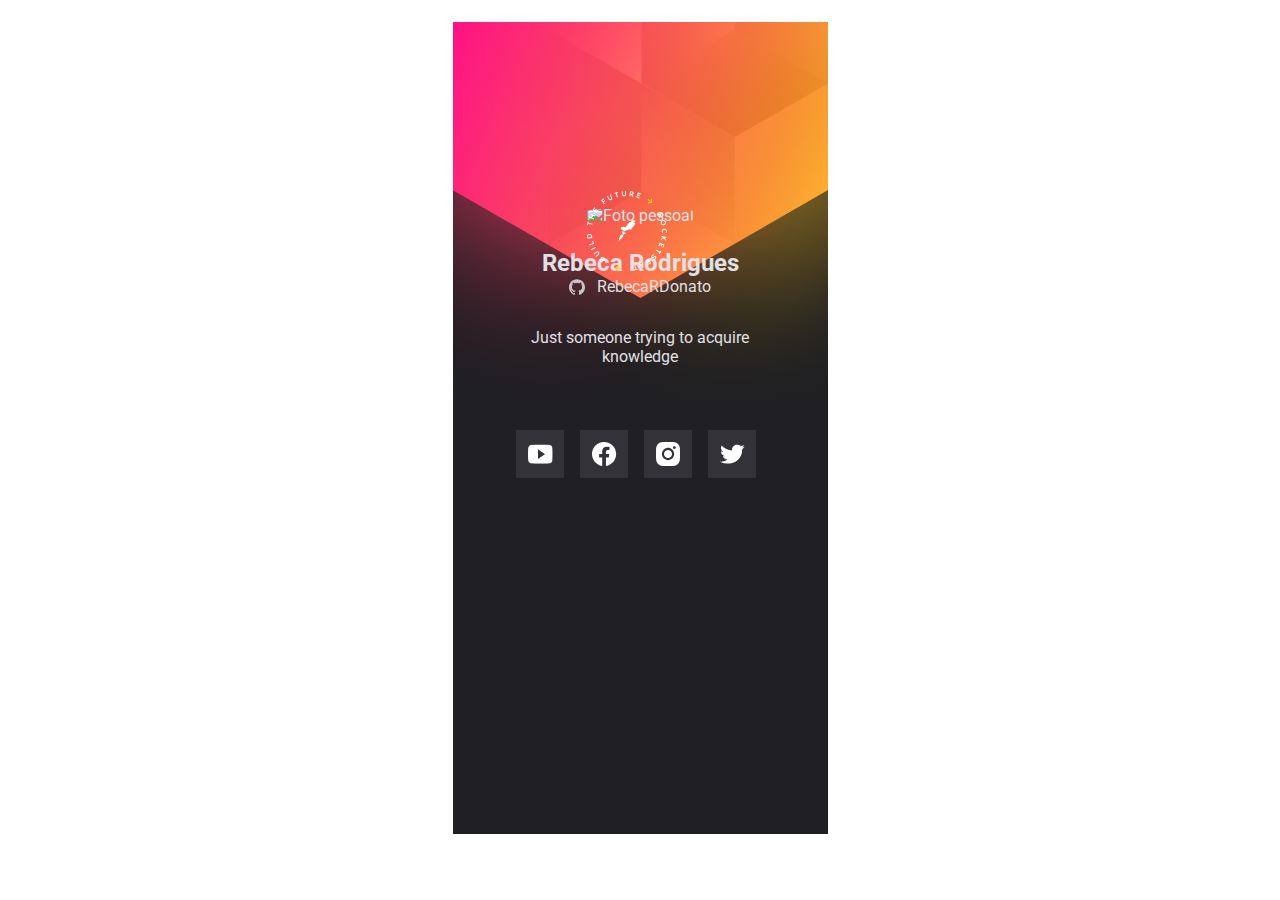
==== index.html @ f3af5ea4 "Rename indexme.html to index.html" ====
<!-- 
  HTML
  
HYPERTEXT 
Hiper texto, é um texto com links

MARKUP
Marcação, no HTML usamos tags (<>)

LANGUAGE
Regras de linguagem
-->

<!DOCTYPE html>
    
<html>
        <head>
         <title>Rebeca Rodrigues - DoWhile 2021</title>
         <link rel="stylesheet" href="styleme.css" />
         <link rel="preconnect" href="https://fonts.googleapis.com">
<link rel="preconnect" href="https://fonts.gstatic.com" crossorigin>
<link href="https://fonts.googleapis.com/css2?family=Roboto:wght@400;700&display=swap" rel="stylesheet"> 

        </head>
            <body>
                <main>
                    <div class="container">

                    <div class="avatar">
                        <span>
                            <img src="images/build.svg" alt="Selo Rockeseat" />
                        </span>
                        <img src="https://lorempixel.com/185/185/people/" alt="Foto pessoal" />
                    </div>

                        <h1>Rebeca Rodrigues</h1>
                        <a href="https://github.com/RebecaRDonato/" target="_blank">
                            <img src="images/github.svg" alt="ícone github">
                            RebecaRDonato</a>
                            <p>
                                Just someone trying to acquire knowledge
                            </p>
                            <ul>
                                <li>
                                 <a href="https://youtube.com" target="_blank">
                                 <img src="images/youtube.svg" alt="ícone youtube" />
                                </li>
                                <li>
                                     <a href="https://facebook.com" target="_blank">
                                    <img src="images/facebook.svg" alt="ícone facebook" />
                                </li>
                                   <li>
                                    <a href="https://www.instagram.com" target="_blank"> 
                                    <img src="images/instagram.svg" alt="ícone instagram" />
                                </li>
                                <li>
                                    <a href="https://twitter.com" target="_blank"> 
                                    <img src="images/twiter.svg" alt="ícone twiter" />
                             </li>   
                         </ul>
                     </div>
                 </main>
             </body>
         </html>
---- styleme.css ----
* {
  margin: 0;
}

html,
body {
  --black: hsl(240, 6%, 13%);
  --grey: hsl(240, 9%, 89%);

  height: 100%;
  font-family: 'Roboto', sans-serif;
  -webkit-font-smoothing: antialiased;
}

body {
  display: grid;
  place-items: center;
}

main {
  background: url(images/background.svg);
  width: 375px;
  height: 812px;
}

.container {
  max-width: 250px;
  margin-left: auto;
  margin-right: auto;
  text-align: center;

  color: var(--grey);
}

.avatar {
  width: 10rem;
  margin: 11.5rem auto 0;

  position: relative;
}

.avatar span {
  position: absolute;
  top: -15px;
  z-index: 1;
}

.avatar > img {
  width: 10rem;
  height: 11.5rem;
  object-fit: cover;

  clip-path: polygon(50% 0, 100% 25%, 100% 75%, 50% 100%, 0 75%, 0 25%);
}

h1 {
  font-size: 1.5rem;

  margin-top: 1.5rem;
}

a {
  color: var(--grey);
  text-decoration: none;

  

  display: flex;
  gap: 0.75rem;

  justify-content: center;
  align-items: center;
}

p {
  margin-top: 2rem;
}

ul {
  margin-top: 4rem;
  list-style: none;
  padding: 0;
  display: flex;
  gap: 0.5rem;
  justify-content: center;
}
li{
  position: relative;
  top: 0;
  transition: 0.5s ease-in-out;
}

li:hover{
  top: -15px;
}
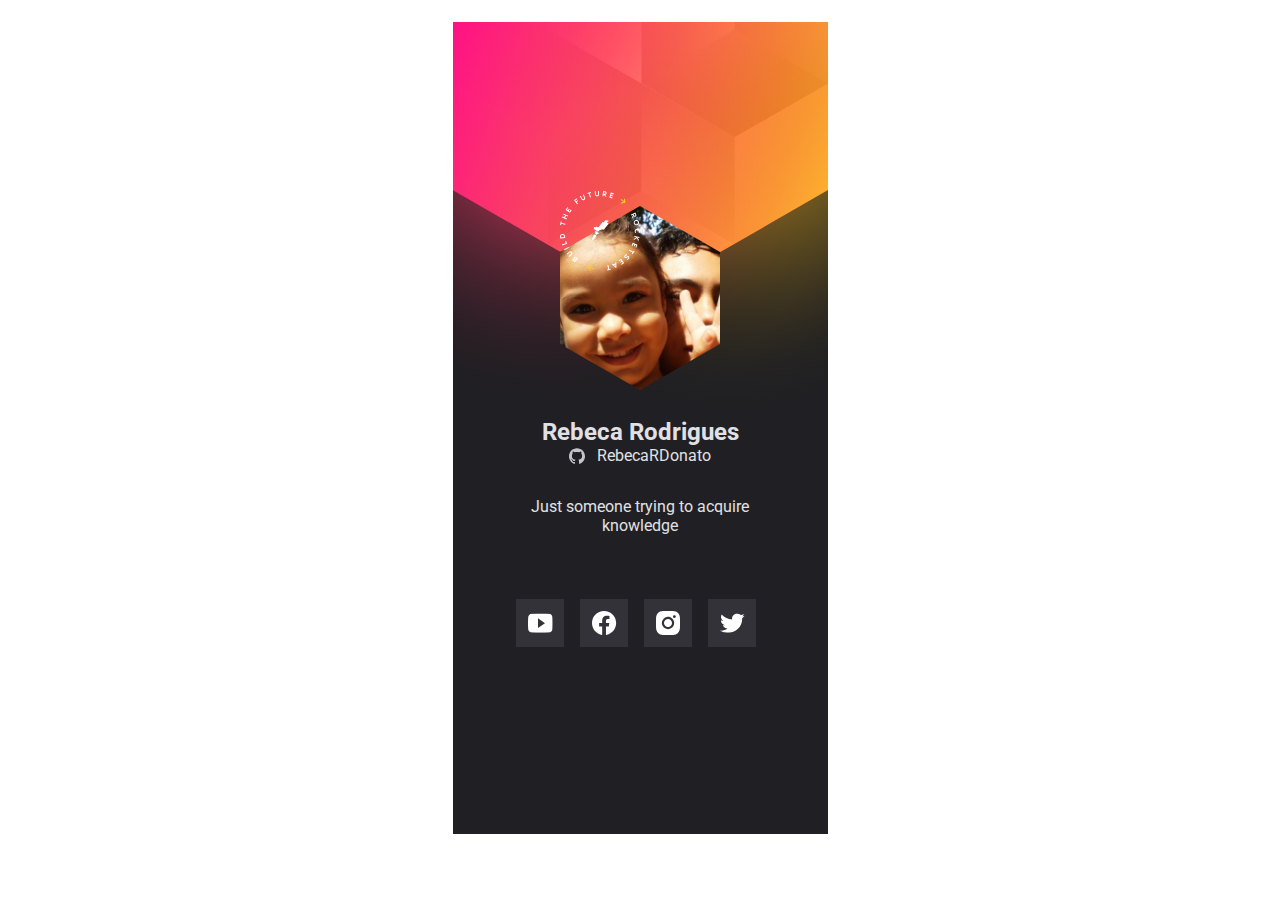
==== commit 57c57fe8: "Update index.html" ====
--- a/index.html
+++ b/index.html
@@ -30,7 +30,7 @@
                         <span>
                             <img src="images/build.svg" alt="Selo Rockeseat" />
                         </span>
-                        <img src="https://lorempixel.com/185/185/people/" alt="Foto pessoal" />
+                        <img src="images/gitavatar.jpg" alt="Foto pessoal" />
                     </div>
 
                         <h1>Rebeca Rodrigues</h1>
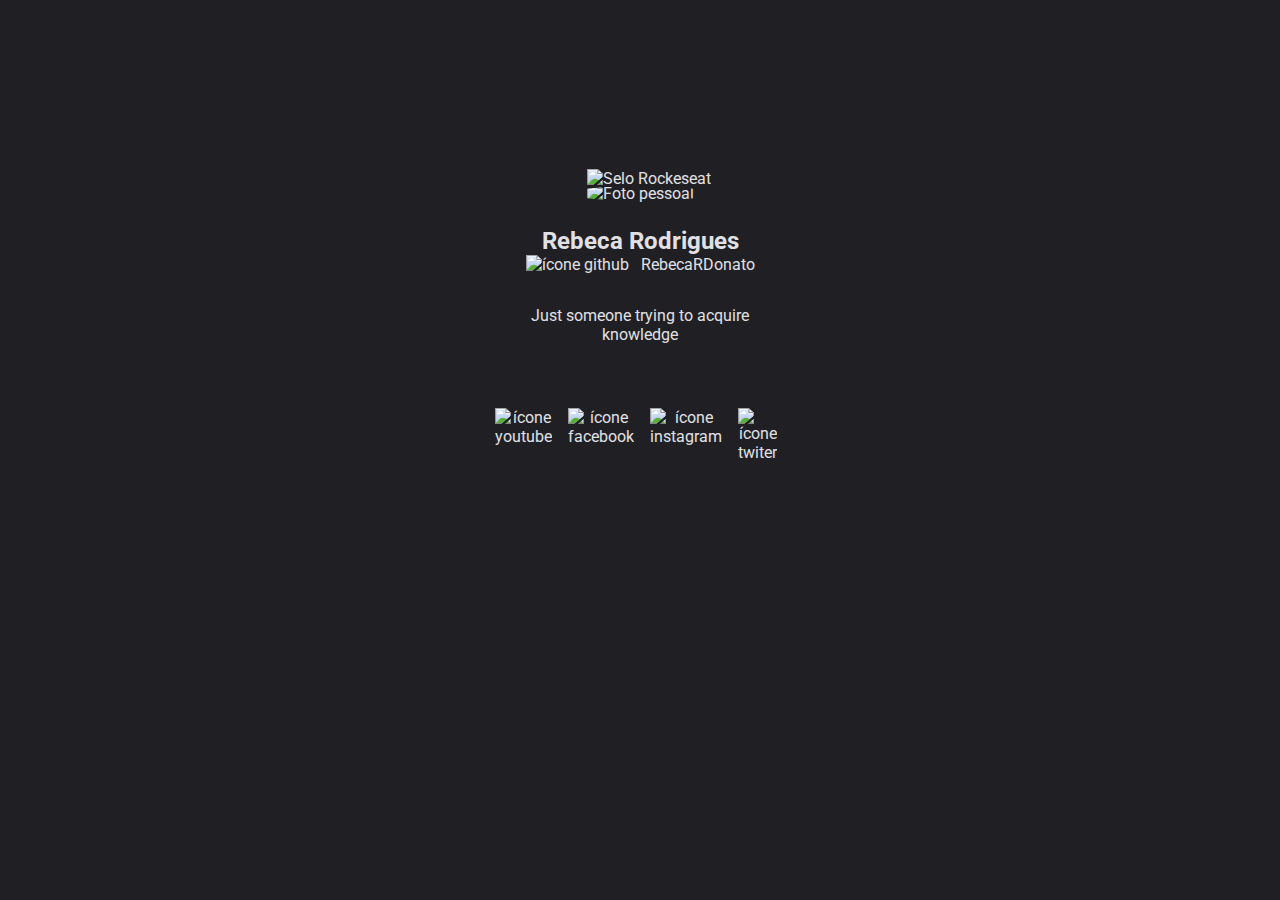
==== commit d6fcb931: "Add files via upload" ====
--- a/index.html
+++ b/index.html
@@ -1,6 +1,6 @@
 <!-- 
-  HTML
-  
+HTML
+
 HYPERTEXT 
 Hiper texto, é um texto com links
 
@@ -12,55 +12,54 @@
 -->
 
 <!DOCTYPE html>
-    
+
 <html>
-        <head>
-         <title>Rebeca Rodrigues - DoWhile 2021</title>
-         <link rel="stylesheet" href="styleme.css" />
-         <link rel="preconnect" href="https://fonts.googleapis.com">
-<link rel="preconnect" href="https://fonts.gstatic.com" crossorigin>
-<link href="https://fonts.googleapis.com/css2?family=Roboto:wght@400;700&display=swap" rel="stylesheet"> 
+    <head>
+        <title>Rebeca Rodrigues - DoWhile 2021</title>
+        <link rel="stylesheet" href="styleme.css" />
+        <link rel="preconnect" href="https://fonts.googleapis.com">
+        <link rel="preconnect" href="https://fonts.gstatic.com" crossorigin>
+        <link href="https://fonts.googleapis.com/css2?family=Roboto:wght@400;700&display=swap" rel="stylesheet"> 
+</head>
+<body>
+    <main>
+        <div class="container">
 
-        </head>
-            <body>
-                <main>
-                    <div class="container">
+            <div class="avatar">
+                <span>
+                    <img src="images/build.svg" alt="Selo Rockeseat" />
+                </span>
+                <img src="images/gitavatar.jpg" alt="Foto pessoal" />
+            </div>
 
-                    <div class="avatar">
-                        <span>
-                            <img src="images/build.svg" alt="Selo Rockeseat" />
-                        </span>
-                        <img src="images/gitavatar.jpg" alt="Foto pessoal" />
-                    </div>
-
-                        <h1>Rebeca Rodrigues</h1>
-                        <a href="https://github.com/RebecaRDonato/" target="_blank">
-                            <img src="images/github.svg" alt="ícone github">
-                            RebecaRDonato</a>
-                            <p>
-                                Just someone trying to acquire knowledge
-                            </p>
-                            <ul>
-                                <li>
-                                 <a href="https://youtube.com" target="_blank">
-                                 <img src="images/youtube.svg" alt="ícone youtube" />
-                                </li>
-                                <li>
-                                     <a href="https://facebook.com" target="_blank">
-                                    <img src="images/facebook.svg" alt="ícone facebook" />
-                                </li>
-                                   <li>
-                                    <a href="https://www.instagram.com" target="_blank"> 
-                                    <img src="images/instagram.svg" alt="ícone instagram" />
-                                </li>
-                                <li>
-                                    <a href="https://twitter.com" target="_blank"> 
-                                    <img src="images/twiter.svg" alt="ícone twiter" />
-                             </li>   
-                         </ul>
-                     </div>
-                 </main>
-             </body>
-         </html>
+            <h1>Rebeca Rodrigues</h1>
+            <a href="https://github.com/RebecaRDonato/" target="_blank">
+                <img src="images/github.svg" alt="ícone github">
+                RebecaRDonato
+            </a>
+            <p>Just someone trying to acquire knowledge</p>
+            <ul>
+                <li>
+                    <a href="https://youtube.com" target="_blank">
+                    <img src="images/youtube.svg" alt="ícone youtube" />
+                </li>
+                <li>
+                        <a href="https://facebook.com" target="_blank">
+                    <img src="images/facebook.svg" alt="ícone facebook" />
+                </li>
+                <li>
+                    <a href="https://www.instagram.com" target="_blank"> 
+                    <img src="images/instagram.svg" alt="ícone instagram" />
+                </li>
+                <li>
+                    <a href="https://twitter.com" target="_blank"> 
+                    <img src="images/twiter.svg" alt="ícone twiter" />
+                </li>   
+            </ul>
+        
+        </div>
+    </main>
+</body>
+</html>
 
 
--- a/styleme.css
+++ b/styleme.css
@@ -10,6 +10,7 @@
   height: 100%;
   font-family: 'Roboto', sans-serif;
   -webkit-font-smoothing: antialiased;
+  background-color: rgba(32, 32, 36, 1)
 }
 
 body {
@@ -19,8 +20,8 @@
 
 main {
   background: url(images/background.svg);
-  width: 375px;
-  height: 812px;
+  width: 25vw;
+  height: 100vh;
 }
 
 .container {
